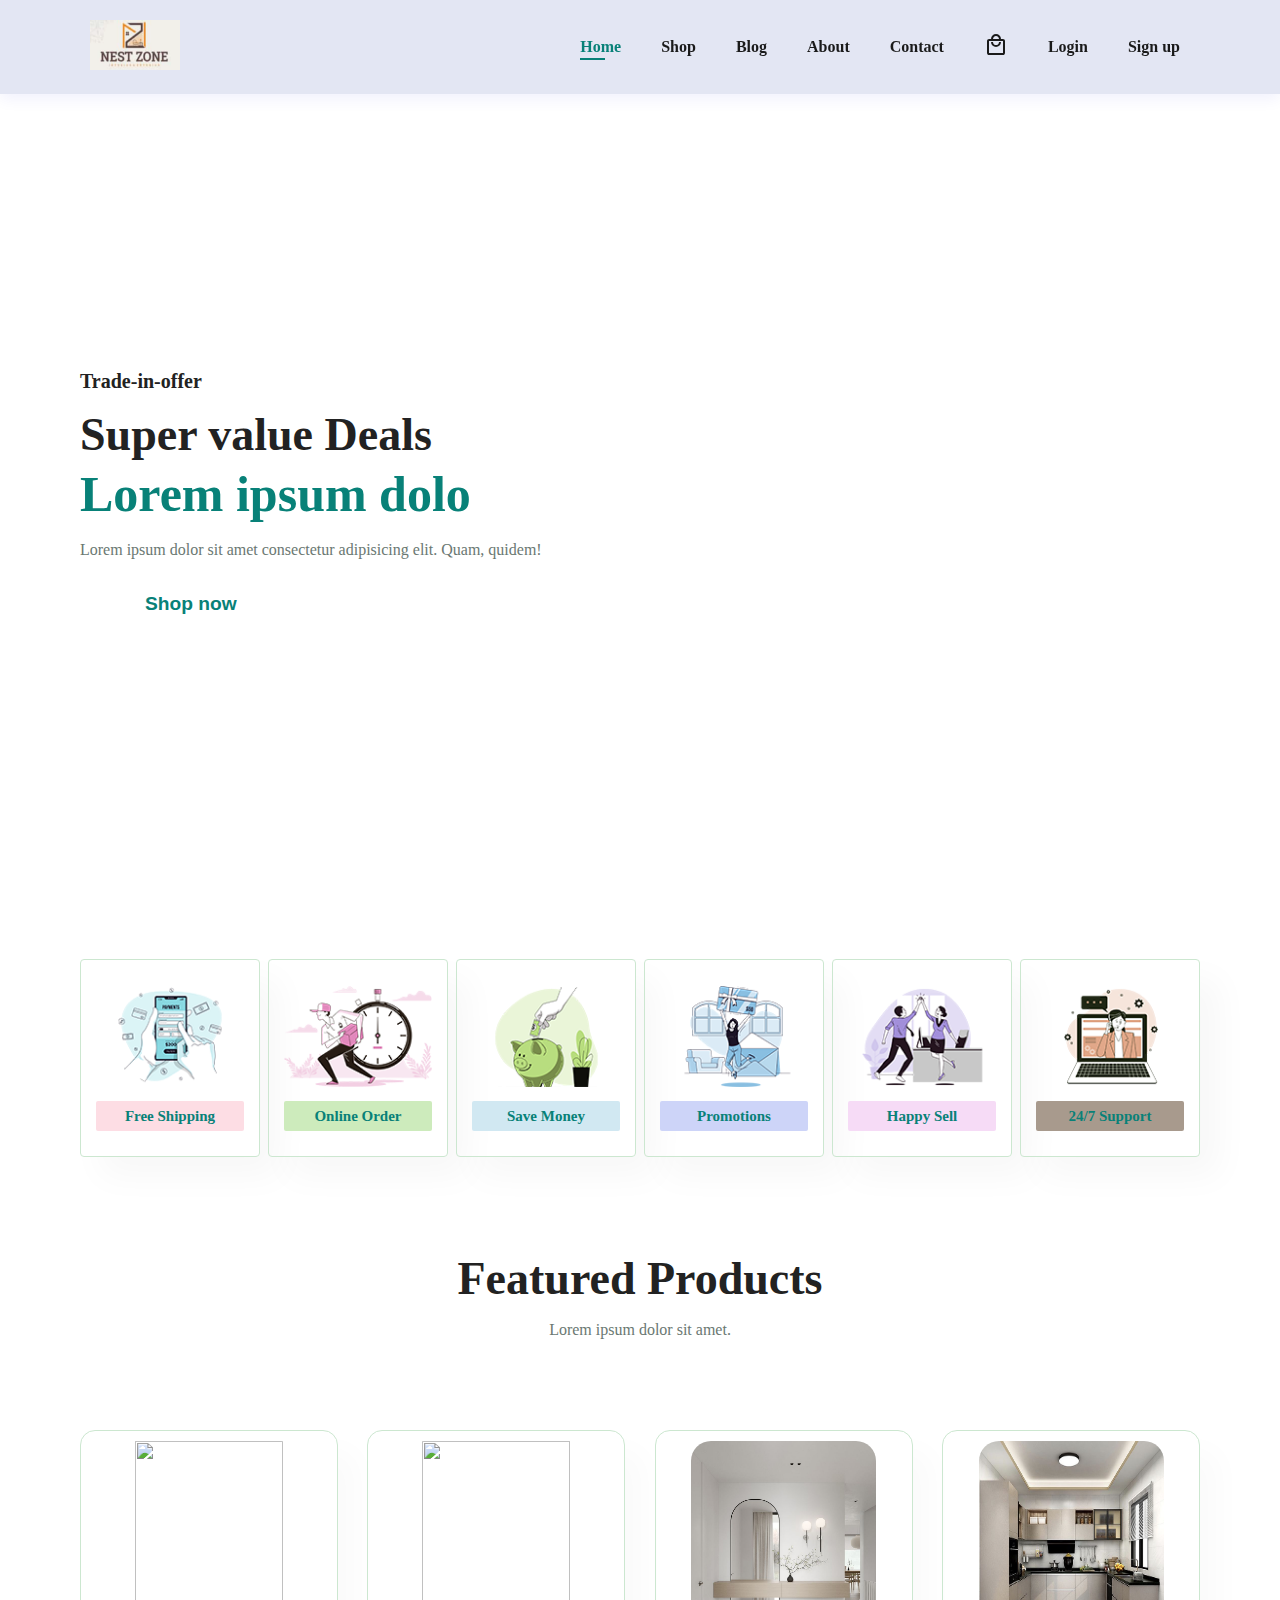
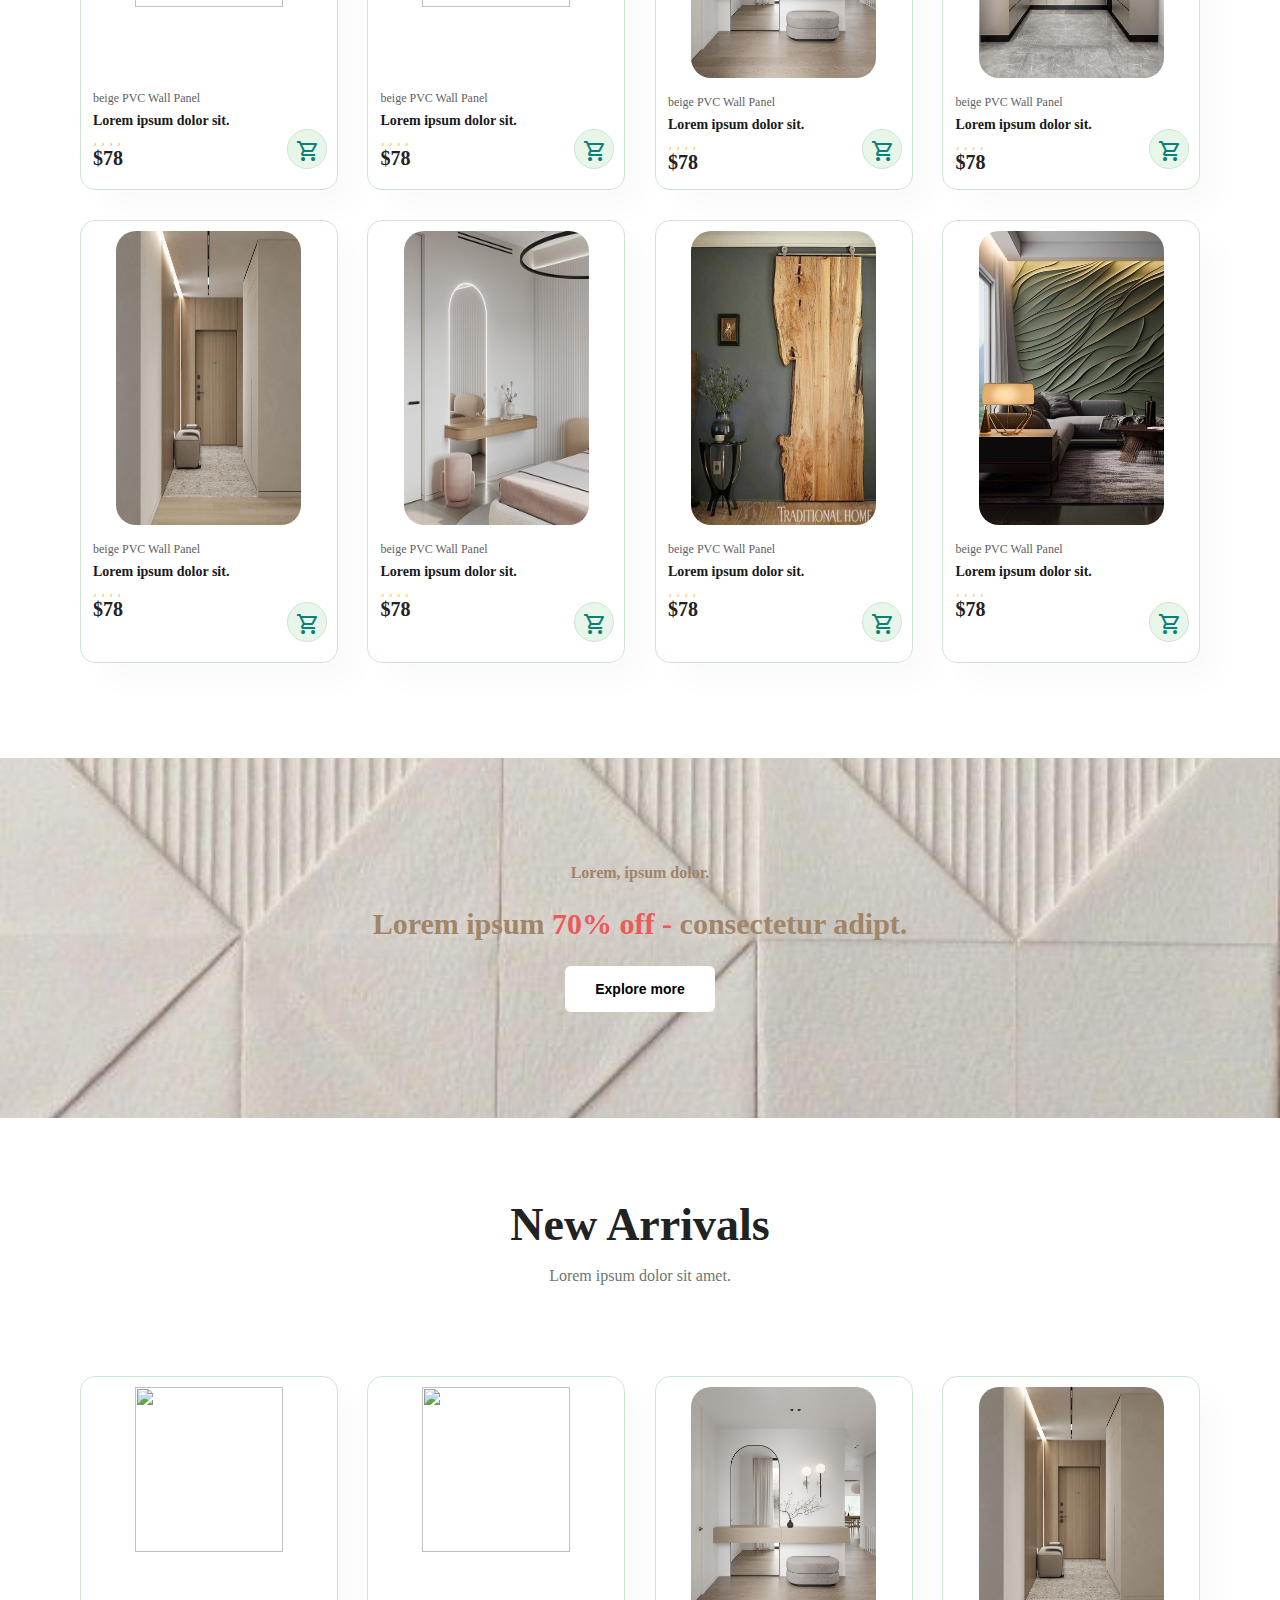
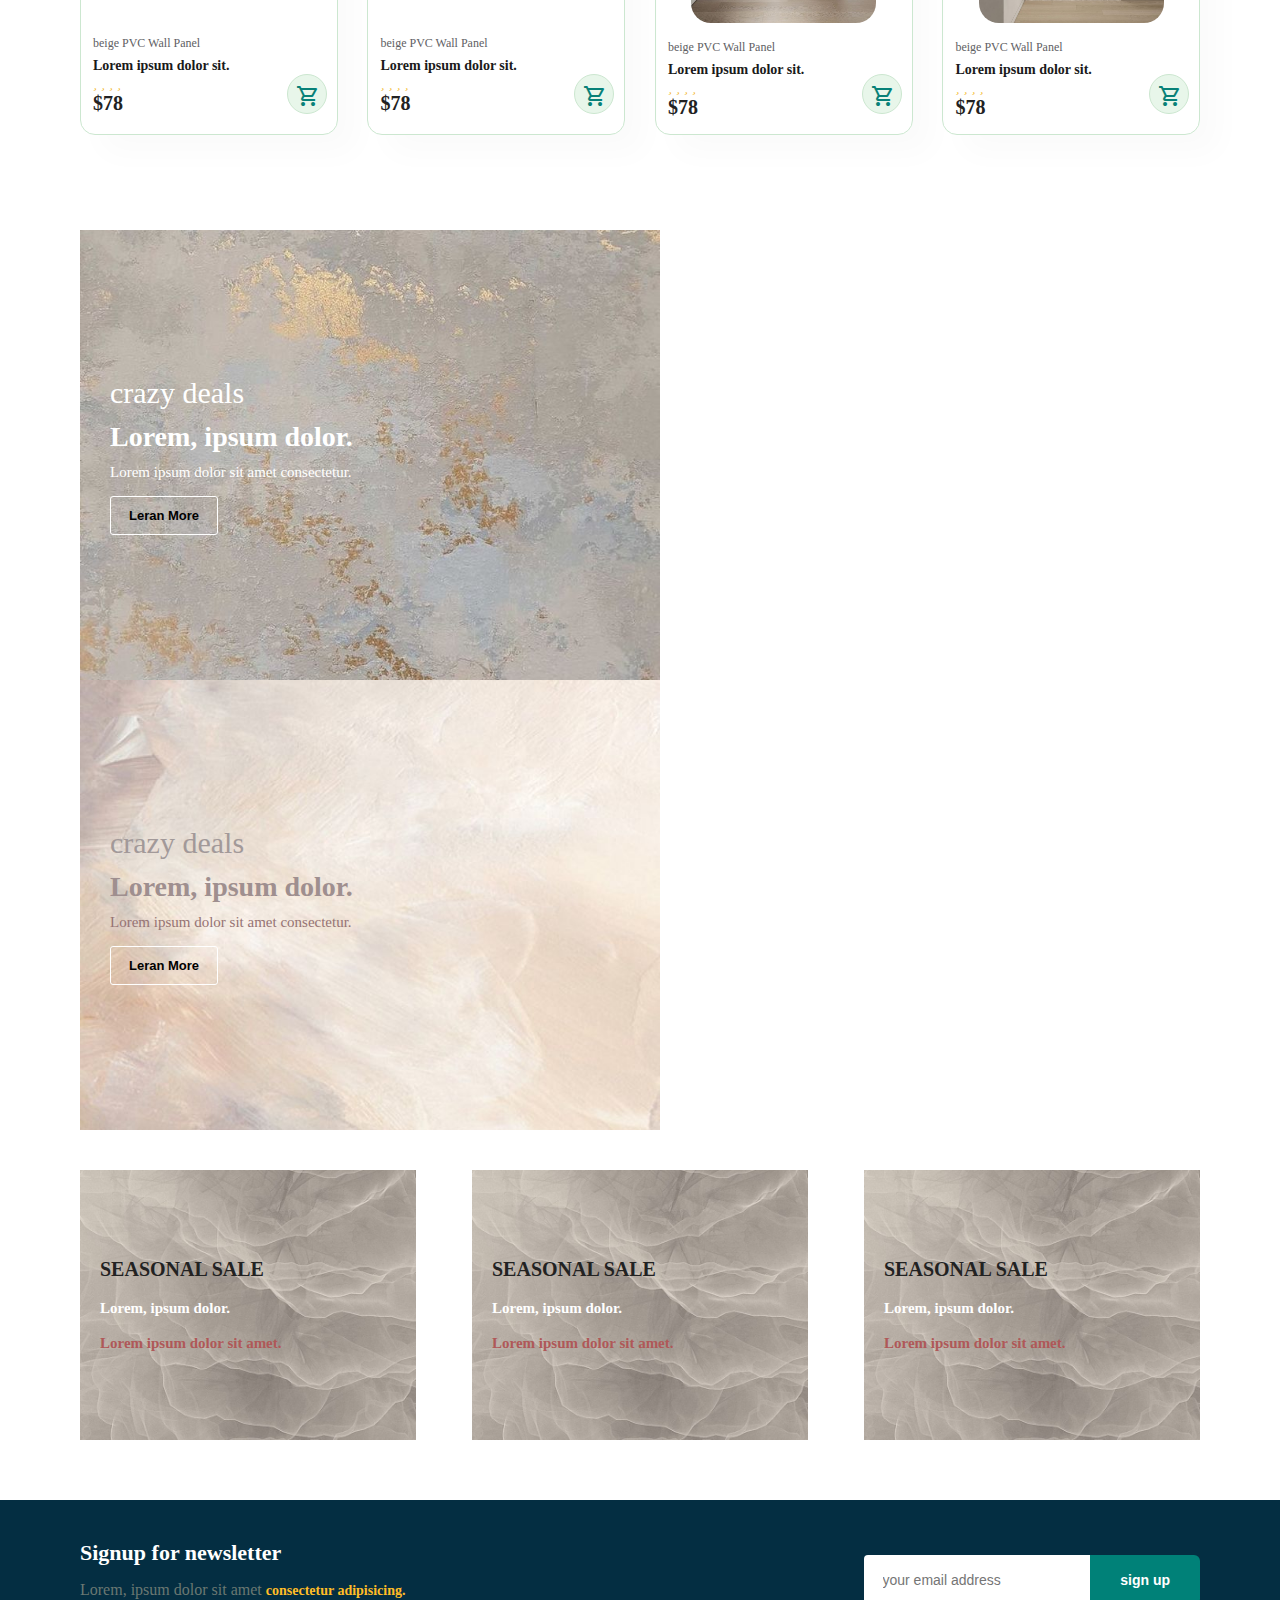
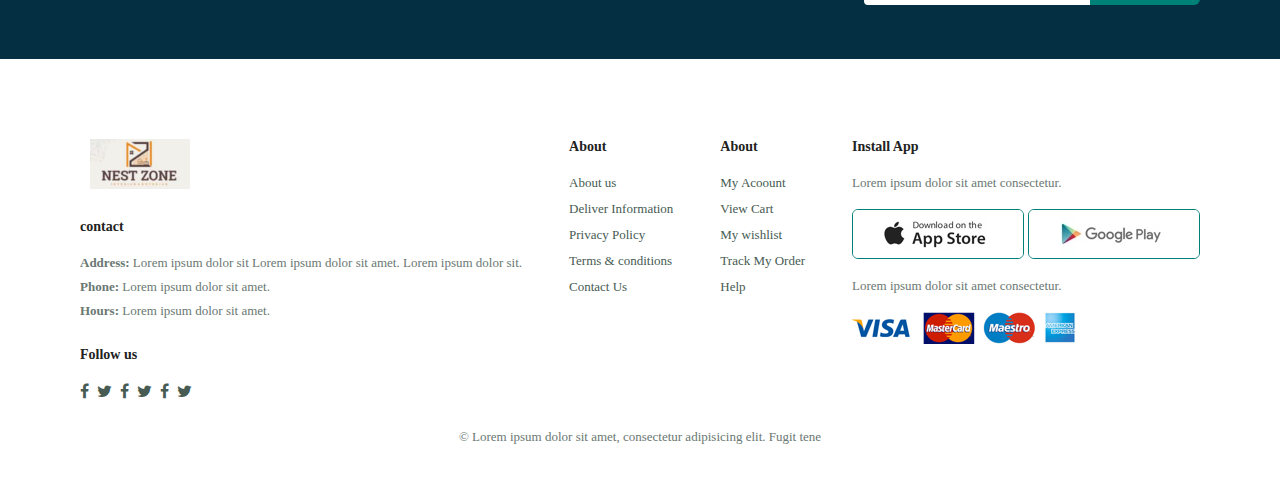
==== backend/index.html @ 9b7dc6df "Add files via upload" ====
<!DOCTYPE html>
<html lang="en">
<head>

    <meta charset="UTF-8">
    <meta name="viewport" content="width=device-width, initial-scale=1.0">
    <title>website</title>
    <link rel="stylesheet" href="style.css">
    <link rel="preconnect" href="https://fonts.googleapis.com">
    <link rel="stylesheet" href="https://fonts.googleapis.com/css2?family=Material+Symbols+Outlined:opsz,wght,FILL,GRAD@20..48,100..700,0..1,-50..200" />
    <link rel="stylesheet" href="https://cdnjs.cloudflare.com/ajax/libs/font-awesome/4.7.0/css/font-awesome.min.css">
   

    <script src='https://kit.fontawesome.com/a076d05399.js' crossorigin='anonymous'></script>
    
</head>
<body>
   <section id="header">
        <a href="#"><img src="img/img/logo.png" class="logo"></a>
        <div>
            <ul id="navbar">
                <li><a  class="active" href="index.html">Home</a></li>
                <li><a  href="shop.html">Shop</a></li>
                <li><a  href="Blog.html">Blog</a></li>
                <li><a  href="about.html">About</a></li>
                <li><a  href="contact.html">Contact</a></li>
                <li><a  href="#"><span class="material-symbols-outlined">
                    local_mall
                    </span></a></li>
                <li><a href="login.html">Login</a></li>
                <li><a href="signup.html">Sign up</a></li>
            </ul>
        </div>
        <div id="mobile">
            <a href="#"><span class="material-symbols-outlined">
                local_mall
                </span></a>
            <a href="#"><span class="material-symbols-outlined">
                menu
                </span></a>
        </div>
   </section>

   <section id="hero">
    <h4>Trade-in-offer</h4>
    <h2>Super value Deals</h2>
    <h1>Lorem ipsum dolo</h1>
    <p>Lorem ipsum dolor sit amet consectetur adipisicing elit. Quam, quidem!</p>
    <button>Shop now</button>
   </section>

   <section id="feature" class="section-p1">
        <div class="fe-box">
                <img src="img/img/f1.png">
                <h6>Free Shipping</h6>
        </div>
        <div class="fe-box">
                <img src="img/img/f2.png">
                <h6>Online Order</h6>
        </div>
        <div class="fe-box">
                <img src="img/img/f3.png">
                <h6>Save Money</h6>
        </div>
        <div class="fe-box">
                <img src="img/img/f4.png">
                <h6>Promotions</h6>
        </div>
        <div class="fe-box">
                <img src="img/img/f5.png">
                <h6>Happy Sell</h6>
        </div>
        <div class="fe-box">
                <img src="img/img/f6.png">
                <h6>24/7 Support</h6>
        </div>
   </section>

   <section id="product1" class="section-p1">
    <h2>Featured Products</h2>
    <p>Lorem ipsum dolor sit amet.</p>
    <div class="pro-container">
        <div class="pro" onclick="window.location.href='shop.html';">
            <img src="https://i.pinimg.com/originals/3e/02/35/3e0235427feb5c1daaf4274d152105d8.jpg">
            <div class="des">
                <span>beige PVC Wall Panel</span>
                <h5>Lorem ipsum dolor sit.</h5>
                <div class="star">
                    <i class=""><span class="material-icons-outlined">
                        
                        </span></i>
                    <i class="fas fa-star"></i>
                    <i class="fas fa-star"></i>
                    <i class="fas fa-star"></i>
                    <i class="fas fa-star"></i>
                </div>
                <h4>$78</h4>
            </div>
            <a href="#" class="cart"><span class="material-symbols-outlined">
                shopping_cart
                </span></a>
        </div>
        <div class="pro">
            <img src="https://i.pinimg.com/originals/cc/ab/05/ccab05811efee09c054005e9d94a2064.jpg">
            <div class="des">
                <span>beige PVC Wall Panel</span>
                <h5>Lorem ipsum dolor sit.</h5>
                <div class="star">
                    <i class=""><span class="material-icons-outlined">
                        
                        </span></i>
                    <i class="fas fa-star"></i>
                    <i class="fas fa-star"></i>
                    <i class="fas fa-star"></i>
                    <i class="fas fa-star"></i>
                </div>
                <h4>$78</h4>
            </div>
            <a href="#" class="cart"><span class="material-symbols-outlined">
                shopping_cart
                </span></a>
        </div>
        <div class="pro">
            <img src="img/img/p3.jpeg">
            <div class="des">
                <span>beige PVC Wall Panel</span>
                <h5>Lorem ipsum dolor sit.</h5>
                <div class="star">
                    <i class=""><span class="material-icons-outlined">
                        
                        </span></i>
                    <i class="fas fa-star"></i>
                    <i class="fas fa-star"></i>
                    <i class="fas fa-star"></i>
                    <i class="fas fa-star"></i>
                </div>
                <h4>$78</h4>
            </div>
            <a href="#" class="cart"><span class="material-symbols-outlined">
                shopping_cart
                </span></a>
        </div>
        <div class="pro">
            <img src="img/img/p4.jpeg">
            <div class="des">
                <span>beige PVC Wall Panel</span>
                <h5>Lorem ipsum dolor sit.</h5>
                <div class="star">
                    <i class=""><span class="material-icons-outlined">
                        
                        </span></i>
                    <i class="fas fa-star"></i>
                    <i class="fas fa-star"></i>
                    <i class="fas fa-star"></i>
                    <i class="fas fa-star"></i>
                </div>
                <h4>$78</h4>
            </div>
            <a href="#" class="cart"><span class="material-symbols-outlined">
                shopping_cart
                </span></a>
        </div>
        <div class="pro">
            <img src="img/img/p5.jpeg">
            <div class="des">
                <span>beige PVC Wall Panel</span>
                <h5>Lorem ipsum dolor sit.</h5>
                <div class="star">
                    <i class=""><span class="material-icons-outlined">
                        
                        </span></i>
                    <i class="fas fa-star"></i>
                    <i class="fas fa-star"></i>
                    <i class="fas fa-star"></i>
                    <i class="fas fa-star"></i>
                </div>
                <h4>$78</h4>
            </div>
            <a href="#" class="cart"><span class="material-symbols-outlined">
                shopping_cart
                </span></a>
        </div>
        <div class="pro">
            <img src="img/img/p6.jpeg">
            <div class="des">
                <span>beige PVC Wall Panel</span>
                <h5>Lorem ipsum dolor sit.</h5>
                <div class="star">
                    <i class=""><span class="material-icons-outlined">
                        
                        </span></i>
                    <i class="fas fa-star"></i>
                    <i class="fas fa-star"></i>
                    <i class="fas fa-star"></i>
                    <i class="fas fa-star"></i>
                </div>
                <h4>$78</h4>
            </div>
            <a href="#" class="cart"><span class="material-symbols-outlined">
                shopping_cart
                </span></a>
        </div>
        <div class="pro">
            <img src="img/img/p7.jpeg">
            <div class="des">
                <span>beige PVC Wall Panel</span>
                <h5>Lorem ipsum dolor sit.</h5>
                <div class="star">
                    <i class=""><span class="material-icons-outlined">
                        
                        </span></i>
                    <i class="fas fa-star"></i>
                    <i class="fas fa-star"></i>
                    <i class="fas fa-star"></i>
                    <i class="fas fa-star"></i>
                </div>
                <h4>$78</h4>
            </div>
            <a href="#" class="cart"><span class="material-symbols-outlined">
                shopping_cart
                </span></a>
        </div>
        <div class="pro">
            <img src="img/img/p8.jpeg">
            <div class="des">
                <span>beige PVC Wall Panel</span>
                <h5>Lorem ipsum dolor sit.</h5>
                <div class="star">
                    <i class=""><span class="material-icons-outlined">
                        
                        </span></i>
                    <i class="fas fa-star"></i>
                    <i class="fas fa-star"></i>
                    <i class="fas fa-star"></i>
                    <i class="fas fa-star"></i>
                </div>
                <h4>$78</h4>
            </div>
            <a href="#" class="cart"><span class="material-symbols-outlined">
                shopping_cart
                </span></a>
        </div>
    </div>
   </section>

   <section id="banner" class="section-m1">
        <h4>Lorem, ipsum dolor.</h4>
        <h2>Lorem ipsum  <span>70% off - </span> consectetur adipt.</h2>
        <button class="normal">Explore more</button>
   </section>

   <section id="product1" class="section-p1">
    <h2>New Arrivals</h2>
    <p>Lorem ipsum dolor sit amet.</p>
    <div class="pro-container">
        <div class="pro">
            <img src="https://i.pinimg.com/originals/3e/02/35/3e0235427feb5c1daaf4274d152105d8.jpg">
            <div class="des">
                <span>beige PVC Wall Panel</span>
                <h5>Lorem ipsum dolor sit.</h5>
                <div class="star">
                    <i class=""><span class="material-icons-outlined">
                        
                        </span></i>
                    <i class="fas fa-star"></i>
                    <i class="fas fa-star"></i>
                    <i class="fas fa-star"></i>
                    <i class="fas fa-star"></i>
                </div>
                <h4>$78</h4>
            </div>
            <a href="#" class="cart"><span class="material-symbols-outlined">
                shopping_cart
                </span></a>
        </div>
        <div class="pro">
            <img src="https://i.pinimg.com/originals/cc/ab/05/ccab05811efee09c054005e9d94a2064.jpg">
            <div class="des">
                <span>beige PVC Wall Panel</span>
                <h5>Lorem ipsum dolor sit.</h5>
                <div class="star">
                    <i class=""><span class="material-icons-outlined">
                        
                        </span></i>
                    <i class="fas fa-star"></i>
                    <i class="fas fa-star"></i>
                    <i class="fas fa-star"></i>
                    <i class="fas fa-star"></i>
                </div>
                <h4>$78</h4>
            </div>
            <a href="#" class="cart"><span class="material-symbols-outlined">
                shopping_cart
                </span></a>
        </div>
        <div class="pro">
            <img src="img/img/p3.jpeg">
            <div class="des">
                <span>beige PVC Wall Panel</span>
                <h5>Lorem ipsum dolor sit.</h5>
                <div class="star">
                    <i class=""><span class="material-icons-outlined">
                        
                        </span></i>
                    <i class="fas fa-star"></i>
                    <i class="fas fa-star"></i>
                    <i class="fas fa-star"></i>
                    <i class="fas fa-star"></i>
                </div>
                <h4>$78</h4>
            </div>
            <a href="#" class="cart"><span class="material-symbols-outlined">
                shopping_cart
                </span></a>
        </div>
        
        <div class="pro">
            <img src="img/img/p5.jpeg">
            <div class="des">
                <span>beige PVC Wall Panel</span>
                <h5>Lorem ipsum dolor sit.</h5>
                <div class="star">
                    <i class=""><span class="material-icons-outlined">
                        
                        </span></i>
                    <i class="fas fa-star"></i>
                    <i class="fas fa-star"></i>
                    <i class="fas fa-star"></i>
                    <i class="fas fa-star"></i>
                </div>
                <h4>$78</h4>
            </div>
            <a href="#" class="cart"><span class="material-symbols-outlined">
                shopping_cart
                </span></a>
        </div>
        
   </section>

   <section id="sm-banner" class="section-p1">
        <div class="banner-box">
            <h4>crazy deals</h4>
            <h2>Lorem, ipsum dolor.</h2>
            <span>Lorem ipsum dolor sit amet consectetur.</span>
            <button class="white">Leran More</button>
        </div>
        <div class="banner-box-2">
            <h4>crazy deals</h4>
            <h2>Lorem, ipsum dolor.</h2>
            <span>Lorem ipsum dolor sit amet consectetur.</span>
            <button class="white">Leran More</button>
        </div>
   </section>

   <section id="banner3">
        <div class="banner-box">
            <h4>SEASONAL SALE</h4>
            <h2>Lorem, ipsum dolor.</h2>
            <h3>Lorem ipsum dolor sit amet.</h3>
        </div>
        <div class="banner-box">
            <h4>SEASONAL SALE</h4>
            <h2>Lorem, ipsum dolor.</h2>
            <h3>Lorem ipsum dolor sit amet.</h3>
        </div>
        <div class="banner-box">
            <h4>SEASONAL SALE</h4>
            <h2>Lorem, ipsum dolor.</h2>
            <h3>Lorem ipsum dolor sit amet.</h3>
        </div>
   </section>

   <section id="newsletter" class="section-p1 section-m1">
        <div class="newstext">
            <h4>Signup for newsletter</h4>
            <p>Lorem, ipsum dolor sit amet <span>consectetur adipisicing.</span></p>
        </div>
        <div class="form">
            <input type="text" placeholder="your email address">
            <button class="normal">sign up</button> 
        </div>
   </section>

   <footer class="section-p1">
        <div class="col">
            <img class="logo" src="img/img/logo.png" alt="">
            <h4>contact</h4>
            <p><strong>Address: </strong>Lorem ipsum dolor sit Lorem ipsum dolor sit amet. Lorem ipsum dolor sit.</p>
            <p><strong>Phone: </strong>Lorem ipsum dolor sit amet.</p>
            <p><strong>Hours: </strong>Lorem ipsum dolor sit amet.</p>
            <div class="follow">
                <h4>Follow us</h4>
                <div class="icon">
                    <a href="#" class="fa fa-facebook"></a>
    <a href="#" class="fa fa-twitter"></a>
    <a href="#" class="fa fa-facebook"></a>
    <a href="#" class="fa fa-twitter"></a>
    <a href="#" class="fa fa-facebook"></a>
    <a href="#" class="fa fa-twitter"></a>
                </div>
            </div>
        </div>
        <div class="col">
            <h4>About</h4>
            <a href="#">About us</a>
            <a href="#">Deliver Information</a>
            <a href="#">Privacy Policy</a>
            <a href="#">Terms & conditions</a>
            <a href="#">Contact Us</a>
        </div>

        <div class="col">
            <h4>About</h4>
            <a href="#">My Acoount</a>
            <a href="#">View Cart</a>
            <a href="#">My wishlist</a>
            <a href="#">Track My Order</a>
            <a href="#">Help</a>
        </div>

        <div class="col install">
            <h4>Install App</h4>
            <p>Lorem ipsum dolor sit amet consectetur.</p>
            <div class="row">
                <img src="img/img/app.jpg" alt="">
                <img src="img/img/play.jpg" alt="">
            </div>
            <p>Lorem ipsum dolor sit amet consectetur.</p>
            <img src="img/img/pay.png" alt="">
        </div>
        <div class="copyright">
            <p>© Lorem ipsum dolor sit amet, consectetur adipisicing elit. Fugit tene</p>
        </div>
    </footer>
</body>
</html>
---- backend/style.css ----
*{
    margin: 0;
    padding: 0;
    box-sizing: border-box;
    /* font-family: ; */
}

h1{
    font-size: 50px;
    line-height: 64px;
    color: #222;
}
h2{
    font-size: 46px;
    line-height: 54px;
    color: #222;
}
h4{
    font-size: 20px;
    /* line-height: 64px; */
    color: #222;
}
h6{
    font-size: 20px;
    font-weight: 700;
}
p{
    font-size: 16px;
    color: #6a7872;
    margin: 15px 0 20px 0;
}


button.normal{
    font-size: 14px;
    font-weight: 600;
    padding: 15px 30px;
    color: #000;
    background-color: #fff;
    border-radius: 6px ;
    cursor: pointer;
    border: none;
    outline: none;
    transition: 0.3s;
}
#banner button:hover{
    background-color: #088178;
    color: #f5f5f5;
}


.section-p1{
    padding: 40px 80px;
}
.section-m1{
    margin: 40px 0;
}
body{
    width: 100%;
}
.logo{
    height: 50px;
    width: 40px;
    margin-left: 10px;
}

/* header start */
#header img{
    width: 90px;
}
#header{
    display: flex;
    align-items: center;
    justify-content: space-between;
    padding: 20px 80px;
    background: #E3E6F3;
    box-shadow: 0 5px 15px rgba(14, 3, 216, 0.06);
    z-index: 999;
    position: sticky;
    top: 0;
    left: 0;
}
#navbar{
    display: flex;
    align-items: center;
    justify-content: center;
}
#navbar li{
    list-style: none;
    padding: 0 20px;
    position: relative;
}

#navbar li a{
    text-decoration: none;
    font-size: 16px;
    font-weight: 600;
    color: #1a1a1a;
    transition: 0.3s ease;
    /* position: relative; */
}
#navbar li a:hover,
#navbar li a.active{
    color: #088178;
}
#navbar li a.active::after,
#navbar li a:hover::after{
    content: "";
    width: 30%;
    height: 2px;
    background-color: #088178;
    position: absolute;
    bottom: -4px;
    left: 20px;
}


/* home page */
#hero{
    background-image: url("https://i.pinimg.com/originals/ab/90/45/ab904550c0b0cefdf7c07230eb31f0a0.png");
    height: 90vh;
    width: 100%;
    background-size: cover;
    background-position: top 25% right 0;
    padding: 0 80px ;
    display: flex;
    flex-direction: column;
    align-items: flex-start;
    justify-content: center;
}
#hero h4{
    padding-bottom: 15px;
}
#hero h1{
    color: #088178;
}
#hero button{
    background-image: url("button.png");
    background-color: transparent;
    color: #088178;
    border: 0;
    padding: 14px 80px 14px 65px;
    background-repeat: no-repeat;
    cursor: pointer;
    font-weight: 700;
    font-size: larger;
}

#feature .fe-box{
    width: 180px;
    text-align: center;
    padding: 25px 15px;
    box-shadow: 20px 20px 34px rgba(0, 0, 0, 0.03);
    border: 1px solid #cce7d0;
    border-radius: 4px;
    margin: 15px 0;
}

#feature .fe-box:hover{
    box-shadow: 10px 10px 54px rgba(70, 62, 221, 0.1);
    cursor: pointer;
}

#feature .fe-box h6{
    /* display: inline-block; */
    padding: 9px 8px 6px 8x;
    line-height: 2;
    font-size: 15px;
    border-radius: 2px;
    background-color: #fddde4;
    color: #088178;

}

#feature .fe-box img{
    width: 100%;
    margin-bottom: 10px;

}
#feature{
    display: flex;
    align-items: center;
    justify-content: space-between;
    flex-wrap: wrap;
}

#feature .fe-box:nth-child(2) h6{
    background-color: #cdebbc;
}
#feature .fe-box:nth-child(3) h6{
    background-color: #d1e8f2;
}
#feature .fe-box:nth-child(4) h6{
    background-color: #cdd4f8;
}
#feature .fe-box:nth-child(5) h6{
    background-color: #f6dbf6;
}
#feature .fe-box:nth-child(6) h6{
    background-color: #a89a8d;
}

#product1{
    text-align: center;   
}
#product1 .pro{
    width: 23%;
    min-width: 250px;
    padding: 10px 12px;
    border: 1px solid #cce7d0;
    border-radius: 15px;
    margin: 15px 0;
    position: relative;
    box-shadow: 20px 20px 30px rgba(0, 0, 0, 0.02);
}
#product1 .pro:hover{
    cursor: pointer;
    box-shadow: 20px 20px 30px rgba(0, 0, 0, 0.06);
    transition: 0.2s ease;
}

#product1 .pro img{
    width: 80%;

    height: 70%;
    border-radius: 20px;
    
}

#product1 .pro .des{
    text-align: start;
     padding: 10px 0;
}
#product1 .pro .des span{
    color: #606063;
    font-size: 12px;
}

#product1 .pro .des h5{
    padding-top: 7px;
    color: #1a1a1a;
    font-size: 14px ;
}

#product1 .pro .des i{
    font-size: 12px;
    color: rgb(243, 181, 25);
}

#product .pro .dex h4{
    padding-top: 7px;
    font-size: 15px;
    font-weight: 700;
    color: #088178;
}

#product1 .pro .cart{
    width: 40px;
    height: 40px;
    line-height: 40px;
    border-radius: 50px;
    background-color: #e8f6ea;
    font-weight: 500;
    color: #088178;
    border: 1px solid #cce7d0;
    position: absolute;
    bottom: 20px;
    right: 10px;
    /* padding: 2px 2px 2px 2px; */
    padding: 8px;

}

#product1 .pro-container{
    display: flex;
    justify-content: space-between;
    padding-top: 5%;
    flex-wrap: wrap;
}

#banner{
    display: flex;
    flex-direction: column;
    justify-content: center;
    align-items: center;
    text-align: center;
    background-image: url('img/img/bg2.jpeg');
    min-width: 580px;
    height: 40vh;
    background-size: cover;
    background-position: center;
    
}

#banner h4{
    color: #a18569;
    font-size: 16px;
}
#banner h2{
    color: #a18569;
    font-size: 30px;
    padding: 15px 0;
}

#banner h2 span{
    color: #ec5a5a;
}

#sm-banner .banner-box{
    display: flex;
    flex-direction: column;
    justify-content: center;
    align-items: start;
    /* text-align: center; */
    background-image: url('img/img/bg3.jpeg');
    min-width: 580px;
    height: 50vh;
    background-size: cover;
    background-position: center;
    padding: 30px;
}

#sm-banner{
    display: flex;
    justify-content: space-between;
    flex-wrap: wrap;
}

#sm-banner h4{
    color: #fff;
    font-size: 30px;
    font-weight: 300;
}
#sm-banner h2{
    color: #fff;
    font-size: 28px;
    font-weight: 800;
}
#sm-banner span{
    color: #fff;
    font-size: 15px;
    font-weight: 500;
    padding-bottom: 15px;
}

button.white{
        font-size: 13px;
        font-weight: 600;
        padding: 11px 18px;
        color: #000;
        background-color: transparent;
        border-radius: 3px ;
        cursor: pointer;
        border: 1px solid #fff;
        outline: none;
        transition: 0.2s;
}
#sm-banner button:hover{
    background-color: #429993;
    border: none;
}
#sm-banner .banner-box-2{
    display: flex;
    flex-direction: column;
    justify-content: center;
    align-items: start;
    /* text-align: center; */
    background-image: url('img/img/bg5.jpeg');
    min-width: 580px;
    height: 50vh;
    background-size: cover;
    background-position: center;
    padding: 30px;
}

#sm-banner .banner-box-2 h4{
    color: #a29999;
    font-size: 30px;
    font-weight: 300;
}
#sm-banner .banner-box-2 h2{
    color: #9f8f8f;
    font-size: 28px;
    font-weight: 800;
}
#sm-banner .banner-box-2 span{
    color: #967373;
    font-size: 15px;
    font-weight: 500;
    padding-bottom: 15px;
}

#banner3 .banner-box{
    display: flex;
    flex-direction: column;
    justify-content: center;
    align-items: start;
    /* text-align: center; */
    background-image: url('img/img/bg4.jpeg');
    min-width: 30%;
    height: 30vh;
    background-size: cover;
    background-position: center;
    padding: 20px; 
    margin-bottom: 20px;
}
#banner3{
    display: flex;
    justify-content: space-between;
    flex-wrap: wrap;
    padding: 0 80px;
}

#banner3 h2{
    color: #fff;
    font-weight: 800;
    font-size: 15px;
    
}

#banner3 h3{
    color: #af5858;
    font-weight: 800;
    font-size: 15px;

}

#newsletter{
    display: flex;
    justify-content: space-between;
    flex-wrap: wrap;
    align-items: center;
    background-image: url("");
    background-repeat: no-repeat;
    background-position: 20% 30%;
    background-color: #042e42;
    /* padding: ; */
}

#newsletter h4{
    font-size: 22px;
    font-weight: 700;
    color: #fff;
}

#newsletter p span{
    font-size: 14px;
    font-weight: 700;
    color: #ffbd27;
}
#newsletter .form{
    display: flex;
    width: 30%;
}

#newsletter input{
    height: 3.125rem;
    padding: 0 1.25em;
    font-size: 14px;
    width: 100%;
    border: 1px solid transparent;
    border-radius: 4px;
    outline: none;
    border-top-right-radius:0 ;
    border-bottom-right-radius:0 ;

}

#newsletter button{
    background-color: #008178;
    color: #fff;
    white-space: nowrap;
    border-top-left-radius:0 ;
    border-bottom-left-radius:0 ;
}

footer{
    display: flex;
    flex-wrap: wrap;
    justify-content: space-between;
}

footer .col{
    display: flex;
    flex-direction: column;
    align-items: flex-start;
    margin-bottom: 20px;
}

footer .logo{
    margin-bottom: 30px;
}

footer h4{
    font-size: 14px;
    padding-bottom: 20px;
}

footer p{
    font-size: 13px;
    margin: 0 0 8px 0;
}

footer a{
    font-size: 13px;
    text-decoration: none;
    color: #465b52;
    margin-bottom: 10px;
}
footer .col .logo {
    height: 50px;
    width: 100px;
    margin-left: 10px;
}

footer .follow{
    margin-top: 20px;
}
footer .follow a{
    color: #465b52;
    padding-right: 4px;
    cursor: pointer;
}

footer .install .row img{
    border: 1px solid #008178;
    border-radius: 6px;
}
footer .install img{
    margin: 10px 0 15px 0; 
}

footer .follow a:hover,
footer a:hover{
    color: #008178;

}

footer .copyright{
    width: 100%;
    text-align: center;
}
#mobile{
    display: none;
    align-items: center;
}

@media(max-width:799px){
    #navbar{
        display: flex;
        flex-direction: column;
        align-items: flex-start;
        justify-content: flex-start;
        position: fixed;
        top: 0px;
        right: -300px;
        height: 100vh;
        width: 300px;
        background-color: #E3E6F3;
        box-shadow: 0 40px 60px rgba(0 0 0 0.3);
        padding: 80px 0 0 10px;
        transition: 0.3s;
    }
    #navbar li{
        margin-bottom: 25px;
    }
    #mobile{
        display: flex;
        align-items: center;
    }
    #mobile a{
        color: #1a1a1a;
        font-size: 24px;
        padding-left: 20px;
    }
    #navbar.active{
        right: 0px;
    }
    #close{
        position: absolute;
        top: 30px ;
        left: 30px;
        color: #222;
    }
}


/* shop page */
#page-header{
    background-image: url('img/img/bg2.jpeg');
    width: 100%;
    height: 40vh;
    background-size: cover;
    display: flex;
    justify-content: center;
    text-align: center;
    flex-direction: column;
    padding: 14px;
}
#page-header h2,
#page-header p{
    color: #a18569;
}

#pagnination{
    text-align: center;
}

#pagnination a{
    text-decoration: none;
    background-color: #008178;
    padding: 15px 20px;
    color: #fff;
    border-radius:4px ;
    font-weight: 600;
}

#pagnination a span{
    font-size: 16px;
    font-weight: 600;
}

#prodetails{
    display: flex;
    margin-top: 20px;
}
#prodetails .single-pro-details{
    width: 50%;
    padding-top: 30px;
}

#prodetails .single-pro-details h4{
    padding: 40px 0 20px 0;
}

#prodetails .single-pro-details h2{
    font-size: 26px;
}

#prodetails .single-pro-details select{
    display: block;
    padding: 5px 10px;
    margin-bottom: 10px ;
    color: #606063;
}
#prodetails .single-pro-details input{
    width: 50px;
    height: 47px;
    padding-left: 10px;
    font-size: 16px;
    margin-right: 10px;
    color: #606063;
}

#prodetails .single-pro-details input:focus{
    outline: none;
}

#prodetails .single-pro-details button{
    background-color: #008178;
    color: #fff;
}

#prodetails .single-pro-details span{
    line-height: 25px;
    color: #606063;
}

#prodetails .single-pro-image{
    width: 40%;
    margin-right: 50px;
}

.small-img-group{
    display: flex;
    justify-content: space-between;

}
.small-img-col{
    flex-basis: 24%;
    cursor: pointer;
    /* height: 50px; */
}


/* login page */
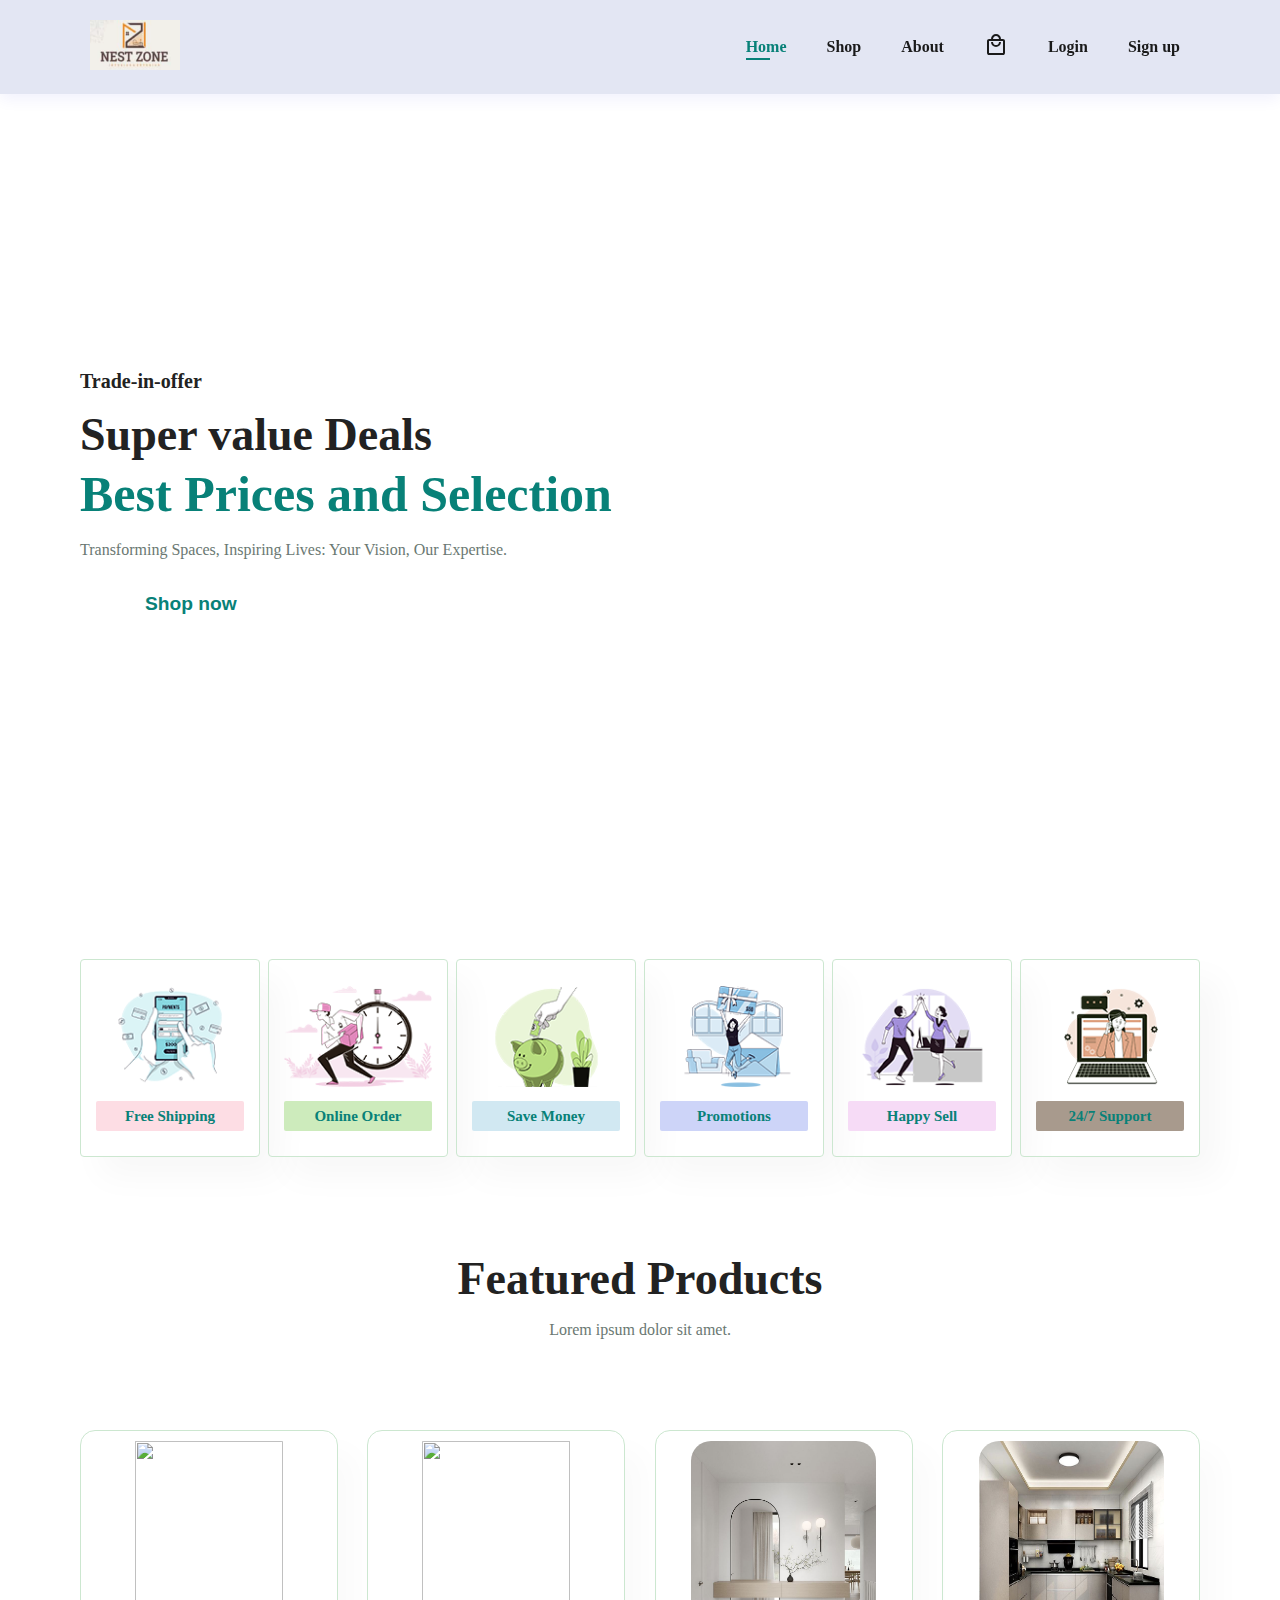
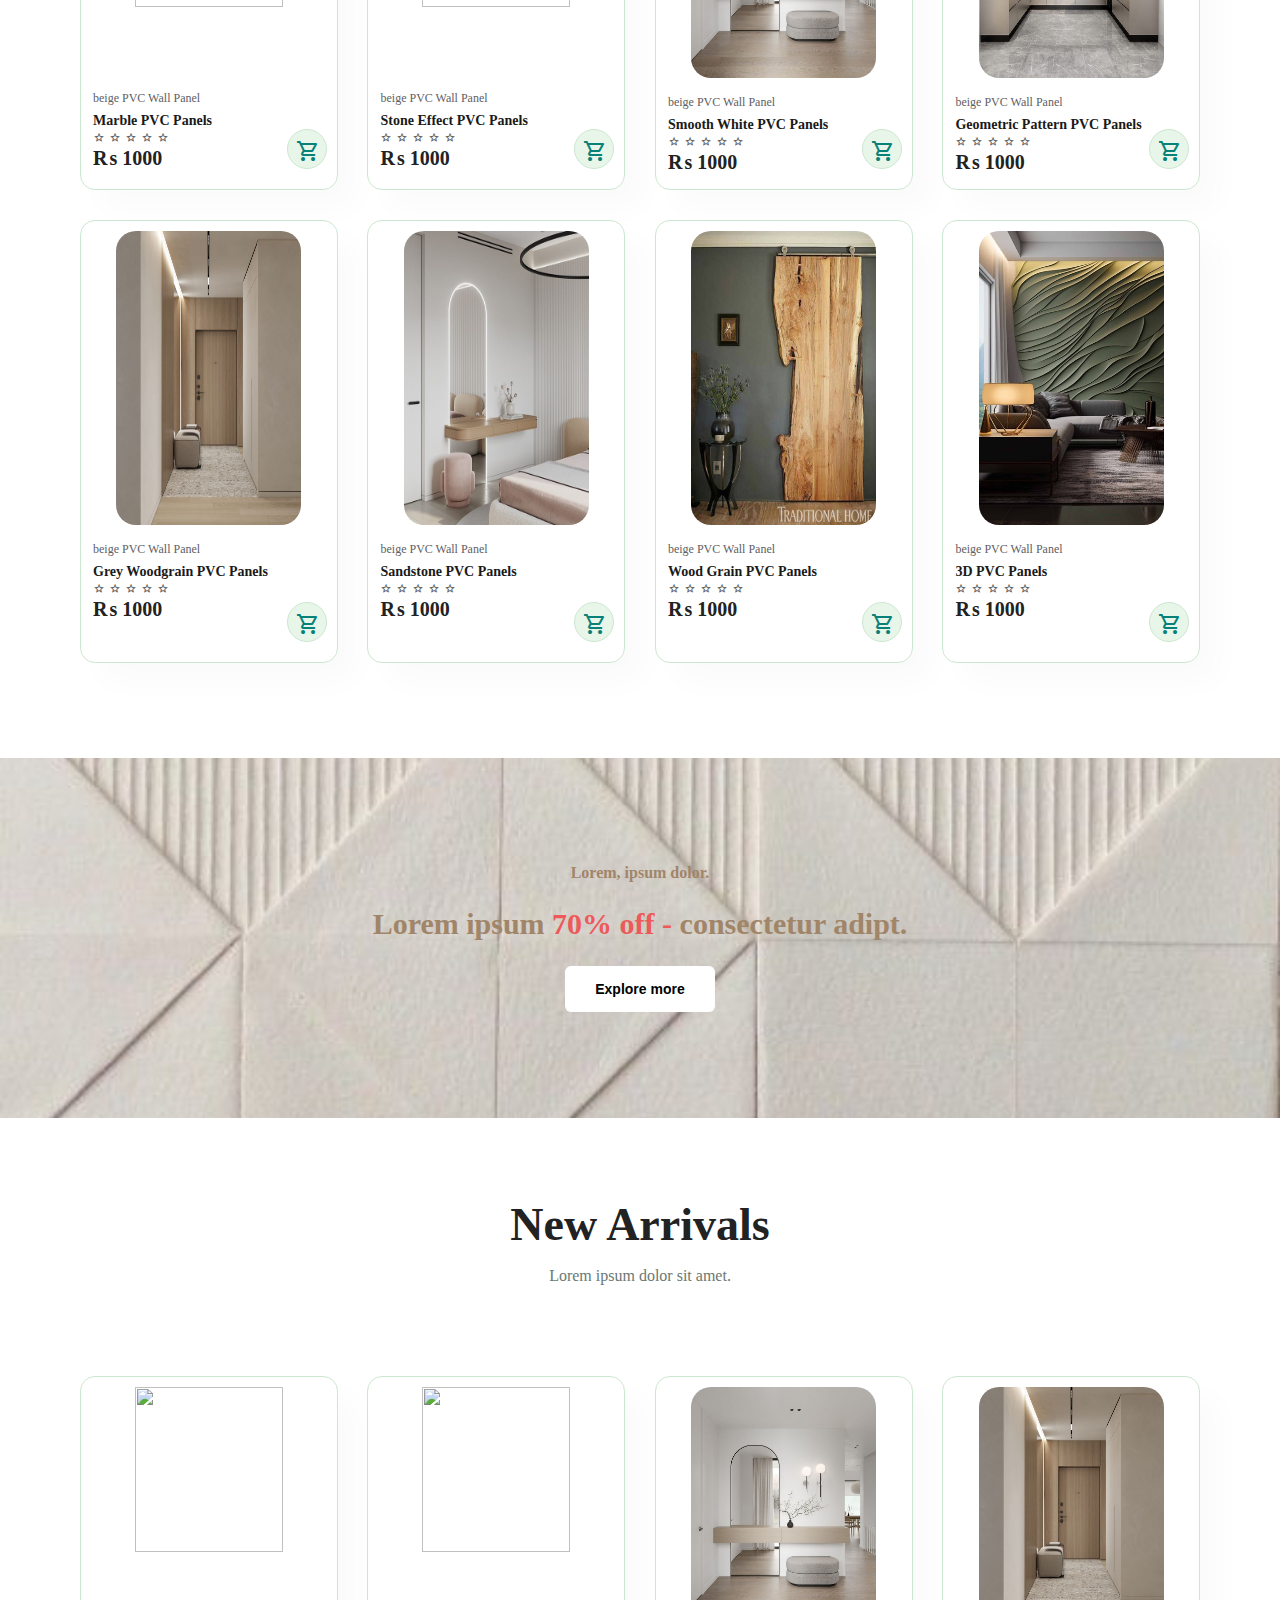
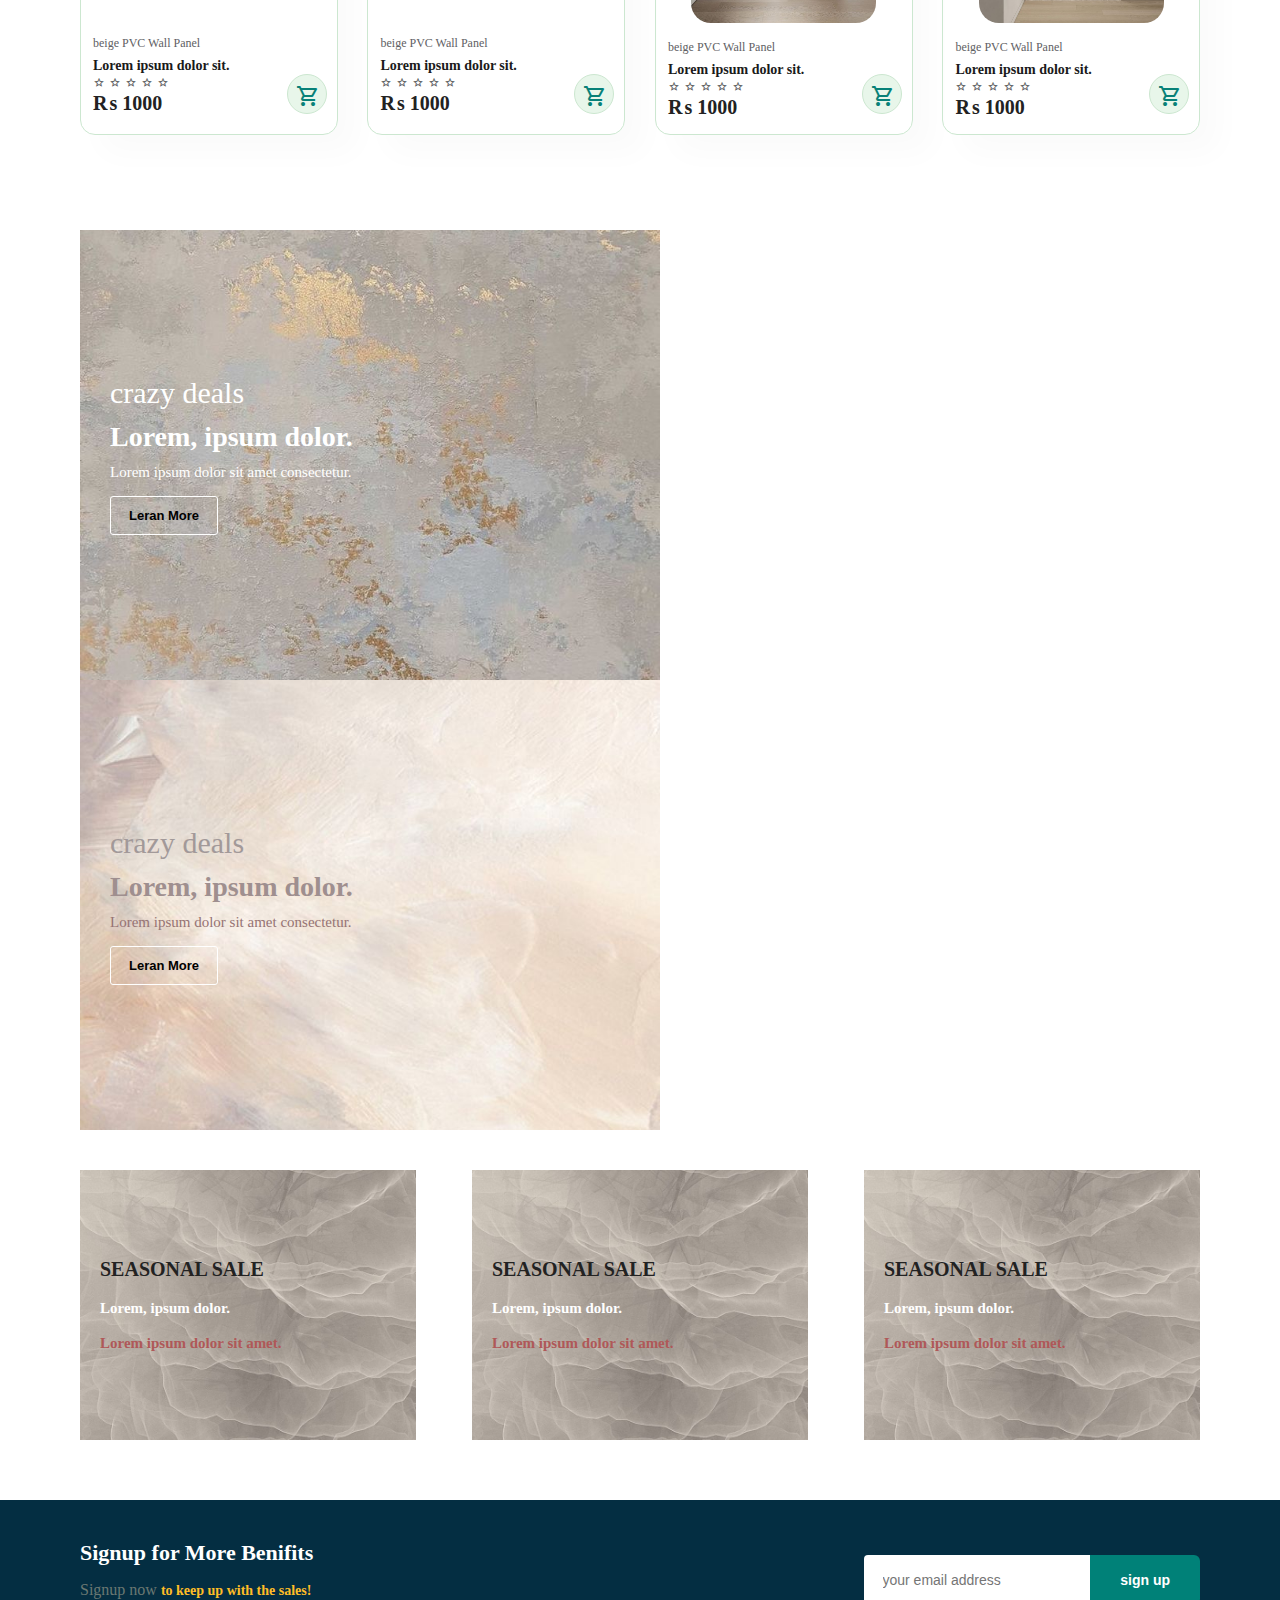
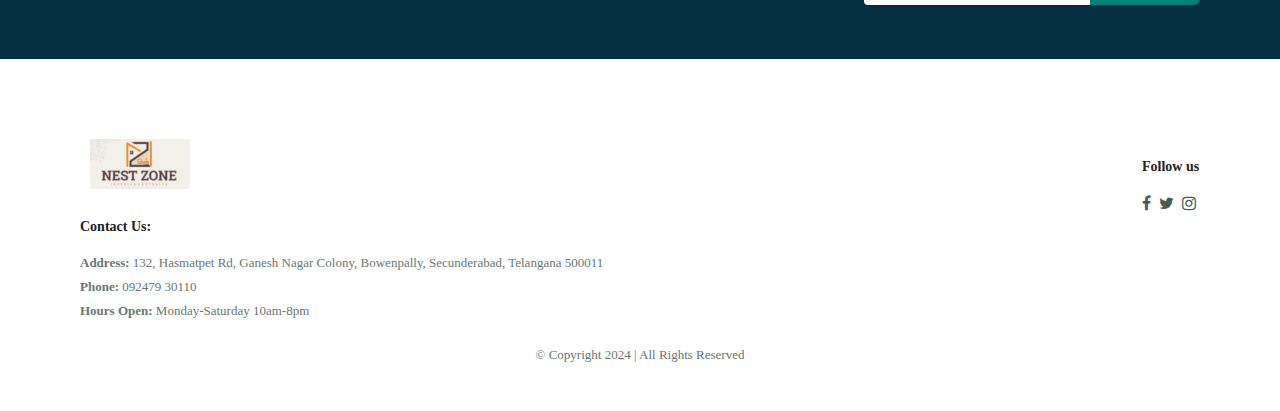
==== commit ab7914e8: "Update index.html" ====
--- a/backend/index.html
+++ b/backend/index.html
@@ -4,12 +4,14 @@
 
     <meta charset="UTF-8">
     <meta name="viewport" content="width=device-width, initial-scale=1.0">
-    <title>website</title>
+    <title>NestZone Interirors</title>
+
     <link rel="stylesheet" href="style.css">
     <link rel="preconnect" href="https://fonts.googleapis.com">
     <link rel="stylesheet" href="https://fonts.googleapis.com/css2?family=Material+Symbols+Outlined:opsz,wght,FILL,GRAD@20..48,100..700,0..1,-50..200" />
     <link rel="stylesheet" href="https://cdnjs.cloudflare.com/ajax/libs/font-awesome/4.7.0/css/font-awesome.min.css">
-   
+    <link href='https://unpkg.com/css.gg@2.0.0/icons/css/instagram.css' rel='stylesheet'>
+    
 
     <script src='https://kit.fontawesome.com/a076d05399.js' crossorigin='anonymous'></script>
     
@@ -21,9 +23,9 @@
             <ul id="navbar">
                 <li><a  class="active" href="index.html">Home</a></li>
                 <li><a  href="shop.html">Shop</a></li>
-                <li><a  href="Blog.html">Blog</a></li>
-                <li><a  href="about.html">About</a></li>
-                <li><a  href="contact.html">Contact</a></li>
+                <!-- <li><a  href="Blog.html">Blog</a></li> -->
+                <li><a  href="#footer">About</a></li>
+                <!-- <li><a  href="contact.html">Contact</a></li> -->
                 <li><a  href="#"><span class="material-symbols-outlined">
                     local_mall
                     </span></a></li>
@@ -42,11 +44,13 @@
    </section>
 
    <section id="hero">
-    <h4>Trade-in-offer</h4>
-    <h2>Super value Deals</h2>
-    <h1>Lorem ipsum dolo</h1>
-    <p>Lorem ipsum dolor sit amet consectetur adipisicing elit. Quam, quidem!</p>
-    <button>Shop now</button>
+    <div>
+        <h4>Trade-in-offer</h4>
+        <h2>Super value Deals</h2>
+        <h1>Best Prices and Selection</h1>
+        <p>Transforming Spaces, Inspiring Lives: Your Vision, Our Expertise.</p>
+        <button>Shop now</button>
+    </div>
    </section>
 
    <section id="feature" class="section-p1">
@@ -84,19 +88,27 @@
             <img src="https://i.pinimg.com/originals/3e/02/35/3e0235427feb5c1daaf4274d152105d8.jpg">
             <div class="des">
                 <span>beige PVC Wall Panel</span>
-                <h5>Lorem ipsum dolor sit.</h5>
-                <div class="star">
-                    <i class=""><span class="material-icons-outlined">
-                        
-                        </span></i>
-                    <i class="fas fa-star"></i>
-                    <i class="fas fa-star"></i>
-                    <i class="fas fa-star"></i>
-                    <i class="fas fa-star"></i>
-                </div>
-                <h4>$78</h4>
-            </div>
-            <a href="#" class="cart"><span class="material-symbols-outlined">
+                <h5>Marble PVC Panels</h5>
+                <div class="star">
+                    <span class="material-symbols-outlined">
+                        star
+                    </span>
+                    <span class="material-symbols-outlined">
+                        star
+                    </span>
+                    <span class="material-symbols-outlined">
+                        star
+                    </span>
+                    <span class="material-symbols-outlined">
+                        star
+                    </span>
+                    <span class="material-symbols-outlined">
+                        star
+                    </span>
+                </div>
+                <h4>₨ 1000</h4>
+            </div>
+            <a href="#" class="cart" onclick="addToCart('Beige PVC Wall Panel', 'Lorem ipsum dolor sit.', 78);"><span class="material-symbols-outlined">
                 shopping_cart
                 </span></a>
         </div>
@@ -104,17 +116,26 @@
             <img src="https://i.pinimg.com/originals/cc/ab/05/ccab05811efee09c054005e9d94a2064.jpg">
             <div class="des">
                 <span>beige PVC Wall Panel</span>
-                <h5>Lorem ipsum dolor sit.</h5>
-                <div class="star">
-                    <i class=""><span class="material-icons-outlined">
-                        
-                        </span></i>
-                    <i class="fas fa-star"></i>
-                    <i class="fas fa-star"></i>
-                    <i class="fas fa-star"></i>
-                    <i class="fas fa-star"></i>
-                </div>
-                <h4>$78</h4>
+                <h5>Stone Effect PVC Panels</h5>
+                <div class="star">
+                    <span class="material-symbols-outlined">
+                        star
+                    </span>
+                    <span class="material-symbols-outlined">
+                        star
+                    </span>
+                    <span class="material-symbols-outlined">
+                        star
+                    </span>
+                    <span class="material-symbols-outlined">
+                        star
+                    </span>
+                    <span class="material-symbols-outlined">
+                        star
+                    </span>
+                </div>
+                
+                <h4>₨ 1000</h4>
             </div>
             <a href="#" class="cart"><span class="material-symbols-outlined">
                 shopping_cart
@@ -124,17 +145,25 @@
             <img src="img/img/p3.jpeg">
             <div class="des">
                 <span>beige PVC Wall Panel</span>
-                <h5>Lorem ipsum dolor sit.</h5>
-                <div class="star">
-                    <i class=""><span class="material-icons-outlined">
-                        
-                        </span></i>
-                    <i class="fas fa-star"></i>
-                    <i class="fas fa-star"></i>
-                    <i class="fas fa-star"></i>
-                    <i class="fas fa-star"></i>
-                </div>
-                <h4>$78</h4>
+                <h5>Smooth White PVC Panels</h5>
+                <div class="star">
+                    <span class="material-symbols-outlined">
+                        star
+                    </span>
+                    <span class="material-symbols-outlined">
+                        star
+                    </span>
+                    <span class="material-symbols-outlined">
+                        star
+                    </span>
+                    <span class="material-symbols-outlined">
+                        star
+                    </span>
+                    <span class="material-symbols-outlined">
+                        star
+                    </span>
+                </div>
+                <h4>₨ 1000</h4>
             </div>
             <a href="#" class="cart"><span class="material-symbols-outlined">
                 shopping_cart
@@ -144,17 +173,25 @@
             <img src="img/img/p4.jpeg">
             <div class="des">
                 <span>beige PVC Wall Panel</span>
-                <h5>Lorem ipsum dolor sit.</h5>
-                <div class="star">
-                    <i class=""><span class="material-icons-outlined">
-                        
-                        </span></i>
-                    <i class="fas fa-star"></i>
-                    <i class="fas fa-star"></i>
-                    <i class="fas fa-star"></i>
-                    <i class="fas fa-star"></i>
-                </div>
-                <h4>$78</h4>
+                <h5>Geometric Pattern PVC Panels</h5>
+                <div class="star">
+                    <span class="material-symbols-outlined">
+                        star
+                    </span>
+                    <span class="material-symbols-outlined">
+                        star
+                    </span>
+                    <span class="material-symbols-outlined">
+                        star
+                    </span>
+                    <span class="material-symbols-outlined">
+                        star
+                    </span>
+                    <span class="material-symbols-outlined">
+                        star
+                    </span>
+                </div>
+                <h4>₨ 1000</h4>
             </div>
             <a href="#" class="cart"><span class="material-symbols-outlined">
                 shopping_cart
@@ -164,17 +201,25 @@
             <img src="img/img/p5.jpeg">
             <div class="des">
                 <span>beige PVC Wall Panel</span>
-                <h5>Lorem ipsum dolor sit.</h5>
-                <div class="star">
-                    <i class=""><span class="material-icons-outlined">
-                        
-                        </span></i>
-                    <i class="fas fa-star"></i>
-                    <i class="fas fa-star"></i>
-                    <i class="fas fa-star"></i>
-                    <i class="fas fa-star"></i>
-                </div>
-                <h4>$78</h4>
+                <h5>Grey Woodgrain PVC Panels</h5>
+                <div class="star">
+                    <span class="material-symbols-outlined">
+                        star
+                    </span>
+                    <span class="material-symbols-outlined">
+                        star
+                    </span>
+                    <span class="material-symbols-outlined">
+                        star
+                    </span>
+                    <span class="material-symbols-outlined">
+                        star
+                    </span>
+                    <span class="material-symbols-outlined">
+                        star
+                    </span>
+                </div>
+                <h4>₨ 1000</h4>
             </div>
             <a href="#" class="cart"><span class="material-symbols-outlined">
                 shopping_cart
@@ -184,17 +229,25 @@
             <img src="img/img/p6.jpeg">
             <div class="des">
                 <span>beige PVC Wall Panel</span>
-                <h5>Lorem ipsum dolor sit.</h5>
-                <div class="star">
-                    <i class=""><span class="material-icons-outlined">
-                        
-                        </span></i>
-                    <i class="fas fa-star"></i>
-                    <i class="fas fa-star"></i>
-                    <i class="fas fa-star"></i>
-                    <i class="fas fa-star"></i>
-                </div>
-                <h4>$78</h4>
+                <h5>Sandstone PVC Panels</h5>
+                <div class="star">
+                    <span class="material-symbols-outlined">
+                        star
+                    </span>
+                    <span class="material-symbols-outlined">
+                        star
+                    </span>
+                    <span class="material-symbols-outlined">
+                        star
+                    </span>
+                    <span class="material-symbols-outlined">
+                        star
+                    </span>
+                    <span class="material-symbols-outlined">
+                        star
+                    </span>
+                </div>
+                <h4>₨ 1000</h4>
             </div>
             <a href="#" class="cart"><span class="material-symbols-outlined">
                 shopping_cart
@@ -204,17 +257,25 @@
             <img src="img/img/p7.jpeg">
             <div class="des">
                 <span>beige PVC Wall Panel</span>
-                <h5>Lorem ipsum dolor sit.</h5>
-                <div class="star">
-                    <i class=""><span class="material-icons-outlined">
-                        
-                        </span></i>
-                    <i class="fas fa-star"></i>
-                    <i class="fas fa-star"></i>
-                    <i class="fas fa-star"></i>
-                    <i class="fas fa-star"></i>
-                </div>
-                <h4>$78</h4>
+                <h5>Wood Grain PVC Panels</h5>
+                <div class="star">
+                    <span class="material-symbols-outlined">
+                        star
+                    </span>
+                    <span class="material-symbols-outlined">
+                        star
+                    </span>
+                    <span class="material-symbols-outlined">
+                        star
+                    </span>
+                    <span class="material-symbols-outlined">
+                        star
+                    </span>
+                    <span class="material-symbols-outlined">
+                        star
+                    </span>
+                </div>
+                <h4>₨ 1000</h4>
             </div>
             <a href="#" class="cart"><span class="material-symbols-outlined">
                 shopping_cart
@@ -224,17 +285,25 @@
             <img src="img/img/p8.jpeg">
             <div class="des">
                 <span>beige PVC Wall Panel</span>
-                <h5>Lorem ipsum dolor sit.</h5>
-                <div class="star">
-                    <i class=""><span class="material-icons-outlined">
-                        
-                        </span></i>
-                    <i class="fas fa-star"></i>
-                    <i class="fas fa-star"></i>
-                    <i class="fas fa-star"></i>
-                    <i class="fas fa-star"></i>
-                </div>
-                <h4>$78</h4>
+                <h5>3D PVC Panels</h5>
+                <div class="star">
+                    <span class="material-symbols-outlined">
+                        star
+                    </span>
+                    <span class="material-symbols-outlined">
+                        star
+                    </span>
+                    <span class="material-symbols-outlined">
+                        star
+                    </span>
+                    <span class="material-symbols-outlined">
+                        star
+                    </span>
+                    <span class="material-symbols-outlined">
+                        star
+                    </span>
+                </div>
+                <h4>₨ 1000</h4>
             </div>
             <a href="#" class="cart"><span class="material-symbols-outlined">
                 shopping_cart
@@ -246,7 +315,7 @@
    <section id="banner" class="section-m1">
         <h4>Lorem, ipsum dolor.</h4>
         <h2>Lorem ipsum  <span>70% off - </span> consectetur adipt.</h2>
-        <button class="normal">Explore more</button>
+        <button class="normal" onclick="window.location.href='shop.html';">Explore more</button>
    </section>
 
    <section id="product1" class="section-p1">
@@ -259,15 +328,23 @@
                 <span>beige PVC Wall Panel</span>
                 <h5>Lorem ipsum dolor sit.</h5>
                 <div class="star">
-                    <i class=""><span class="material-icons-outlined">
-                        
-                        </span></i>
-                    <i class="fas fa-star"></i>
-                    <i class="fas fa-star"></i>
-                    <i class="fas fa-star"></i>
-                    <i class="fas fa-star"></i>
-                </div>
-                <h4>$78</h4>
+                    <span class="material-symbols-outlined">
+                        star
+                    </span>
+                    <span class="material-symbols-outlined">
+                        star
+                    </span>
+                    <span class="material-symbols-outlined">
+                        star
+                    </span>
+                    <span class="material-symbols-outlined">
+                        star
+                    </span>
+                    <span class="material-symbols-outlined">
+                        star
+                    </span>
+                </div>
+                <h4>₨ 1000</h4>
             </div>
             <a href="#" class="cart"><span class="material-symbols-outlined">
                 shopping_cart
@@ -279,15 +356,23 @@
                 <span>beige PVC Wall Panel</span>
                 <h5>Lorem ipsum dolor sit.</h5>
                 <div class="star">
-                    <i class=""><span class="material-icons-outlined">
-                        
-                        </span></i>
-                    <i class="fas fa-star"></i>
-                    <i class="fas fa-star"></i>
-                    <i class="fas fa-star"></i>
-                    <i class="fas fa-star"></i>
-                </div>
-                <h4>$78</h4>
+                    <span class="material-symbols-outlined">
+                        star
+                    </span>
+                    <span class="material-symbols-outlined">
+                        star
+                    </span>
+                    <span class="material-symbols-outlined">
+                        star
+                    </span>
+                    <span class="material-symbols-outlined">
+                        star
+                    </span>
+                    <span class="material-symbols-outlined">
+                        star
+                    </span>
+                </div>
+                <h4>₨ 1000</h4>
             </div>
             <a href="#" class="cart"><span class="material-symbols-outlined">
                 shopping_cart
@@ -299,15 +384,23 @@
                 <span>beige PVC Wall Panel</span>
                 <h5>Lorem ipsum dolor sit.</h5>
                 <div class="star">
-                    <i class=""><span class="material-icons-outlined">
-                        
-                        </span></i>
-                    <i class="fas fa-star"></i>
-                    <i class="fas fa-star"></i>
-                    <i class="fas fa-star"></i>
-                    <i class="fas fa-star"></i>
-                </div>
-                <h4>$78</h4>
+                    <span class="material-symbols-outlined">
+                        star
+                    </span>
+                    <span class="material-symbols-outlined">
+                        star
+                    </span>
+                    <span class="material-symbols-outlined">
+                        star
+                    </span>
+                    <span class="material-symbols-outlined">
+                        star
+                    </span>
+                    <span class="material-symbols-outlined">
+                        star
+                    </span>
+                </div>
+                <h4>₨ 1000</h4>
             </div>
             <a href="#" class="cart"><span class="material-symbols-outlined">
                 shopping_cart
@@ -320,15 +413,23 @@
                 <span>beige PVC Wall Panel</span>
                 <h5>Lorem ipsum dolor sit.</h5>
                 <div class="star">
-                    <i class=""><span class="material-icons-outlined">
-                        
-                        </span></i>
-                    <i class="fas fa-star"></i>
-                    <i class="fas fa-star"></i>
-                    <i class="fas fa-star"></i>
-                    <i class="fas fa-star"></i>
-                </div>
-                <h4>$78</h4>
+                    <span class="material-symbols-outlined">
+                        star
+                    </span>
+                    <span class="material-symbols-outlined">
+                        star
+                    </span>
+                    <span class="material-symbols-outlined">
+                        star
+                    </span>
+                    <span class="material-symbols-outlined">
+                        star
+                    </span>
+                    <span class="material-symbols-outlined">
+                        star
+                    </span>
+                </div>
+                <h4>₨ 1000</h4>
             </div>
             <a href="#" class="cart"><span class="material-symbols-outlined">
                 shopping_cart
@@ -342,13 +443,13 @@
             <h4>crazy deals</h4>
             <h2>Lorem, ipsum dolor.</h2>
             <span>Lorem ipsum dolor sit amet consectetur.</span>
-            <button class="white">Leran More</button>
+            <button class="white" onclick="window.location.href='shop.html';">Leran More</button>
         </div>
         <div class="banner-box-2">
             <h4>crazy deals</h4>
             <h2>Lorem, ipsum dolor.</h2>
             <span>Lorem ipsum dolor sit amet consectetur.</span>
-            <button class="white">Leran More</button>
+            <button class="white" onclick="window.location.href='shop.html';">Leran More</button>
         </div>
    </section>
 
@@ -372,33 +473,22 @@
 
    <section id="newsletter" class="section-p1 section-m1">
         <div class="newstext">
-            <h4>Signup for newsletter</h4>
-            <p>Lorem, ipsum dolor sit amet <span>consectetur adipisicing.</span></p>
+            <h4>Signup for More Benifits</h4>
+            <p>Signup now  <span>to keep up with the sales!</span></p>
         </div>
         <div class="form">
             <input type="text" placeholder="your email address">
-            <button class="normal">sign up</button> 
-        </div>
-   </section>
-
-   <footer class="section-p1">
+            <button class="normal" onclick="window.location.href='signup.html';">sign up</button> 
+        </div>
+   </section>
+
+   <!-- <footer id="footer"  class="section-p1">
         <div class="col">
             <img class="logo" src="img/img/logo.png" alt="">
-            <h4>contact</h4>
-            <p><strong>Address: </strong>Lorem ipsum dolor sit Lorem ipsum dolor sit amet. Lorem ipsum dolor sit.</p>
-            <p><strong>Phone: </strong>Lorem ipsum dolor sit amet.</p>
-            <p><strong>Hours: </strong>Lorem ipsum dolor sit amet.</p>
-            <div class="follow">
-                <h4>Follow us</h4>
-                <div class="icon">
-                    <a href="#" class="fa fa-facebook"></a>
-    <a href="#" class="fa fa-twitter"></a>
-    <a href="#" class="fa fa-facebook"></a>
-    <a href="#" class="fa fa-twitter"></a>
-    <a href="#" class="fa fa-facebook"></a>
-    <a href="#" class="fa fa-twitter"></a>
-                </div>
-            </div>
+            <h4>Contact Us:</h4>
+            <p><strong>Address: </strong>132, Hasmatpet Rd, Ganesh Nagar Colony, Bowenpally, Secunderabad, Telangana 500011</p>
+            <p><strong>Phone: </strong>  092479 30110</p>
+            <p><strong>Hours Open: </strong>Monday-Saturday 10am-8pm</p>
         </div>
         <div class="col">
             <h4>About</h4>
@@ -427,10 +517,75 @@
             </div>
             <p>Lorem ipsum dolor sit amet consectetur.</p>
             <img src="img/img/pay.png" alt="">
+            <div class="follow">
+                <h4>Follow us</h4>
+                <div class="icon">
+                    <a href="#" class="fa fa-facebook"></a>
+                    <a href="#" class="fa fa-twitter"></a>
+                    <a href="https://www.instagram.com/nest_zone?igsh=OWdxNmljaGFnanM3" class="fa fa-instagram" target="_blank"></a>
+                </div>
+            </div>
         </div>
         <div class="copyright">
-            <p>© Lorem ipsum dolor sit amet, consectetur adipisicing elit. Fugit tene</p>
+            <p>© Copyright 2024 | All Rights Reserved</p>
+        </div>
+    </footer> -->
+
+    <footer id="footer" class="section-p1">
+        <div class="col">
+            <img class="logo" src="img/img/logo.png" alt="">
+            <h4>Contact Us:</h4>
+            <p><strong>Address: </strong>132, Hasmatpet Rd, Ganesh Nagar Colony, Bowenpally, Secunderabad, Telangana 500011</p>
+            <p><strong>Phone: </strong>  092479 30110</p>
+            <p><strong>Hours Open: </strong>Monday-Saturday 10am-8pm</p>
+            <!-- <div class="follow">
+                <h4>Follow us</h4>
+                <div class="icon">
+                    <a href="#" class="fa fa-facebook"></a>
+                    <a href="#" class="fa fa-twitter"></a>
+    
+                </div>
+            </div> -->
+        </div>
+        <!-- <div class="col">
+            <h4>About</h4>
+            <a href="#">About us</a>
+            <a href="#">Deliver Information</a>
+            <a href="#">Privacy Policy</a>
+            <a href="#">Terms & conditions</a>
+            <a href="#">Contact Us</a>
+        </div>
+    
+        <div class="col">
+            <h4>About</h4>
+            <a href="#">My Acoount</a>
+            <a href="#">View Cart</a>
+            <a href="#">My wishlist</a>
+            <a href="#">Track My Order</a>
+            <a href="#">Help</a>
+        </div> -->
+    
+        <div class="col install">
+            <!-- <h4>Install App</h4>
+            <p>Lorem ipsum dolor sit amet consectetur.</p>
+            <div class="row">
+                <img src="img/img/app.jpg" alt="">
+                <img src="img/img/play.jpg" alt="">
+            </div>
+            <p>Lorem ipsum dolor sit amet consectetur.</p>
+            <img src="img/img/pay.png" alt=""> -->
+            <div class="follow">
+                <h4>Follow us</h4>
+                <div class="icon">
+                    <a href="#" class="fa fa-facebook"></a>
+                    <a href="#" class="fa fa-twitter"></a>
+                    <a href="https://www.instagram.com/nest_zone?igsh=OWdxNmljaGFnanM3" class="fa fa-instagram" target="_blank"></a>
+                </div>
+            </div>
+        </div>
+        <div class="copyright">
+            <p>© Copyright 2024 | All Rights Reserved</p>
         </div>
     </footer>
 </body>
-</html>+</html>
